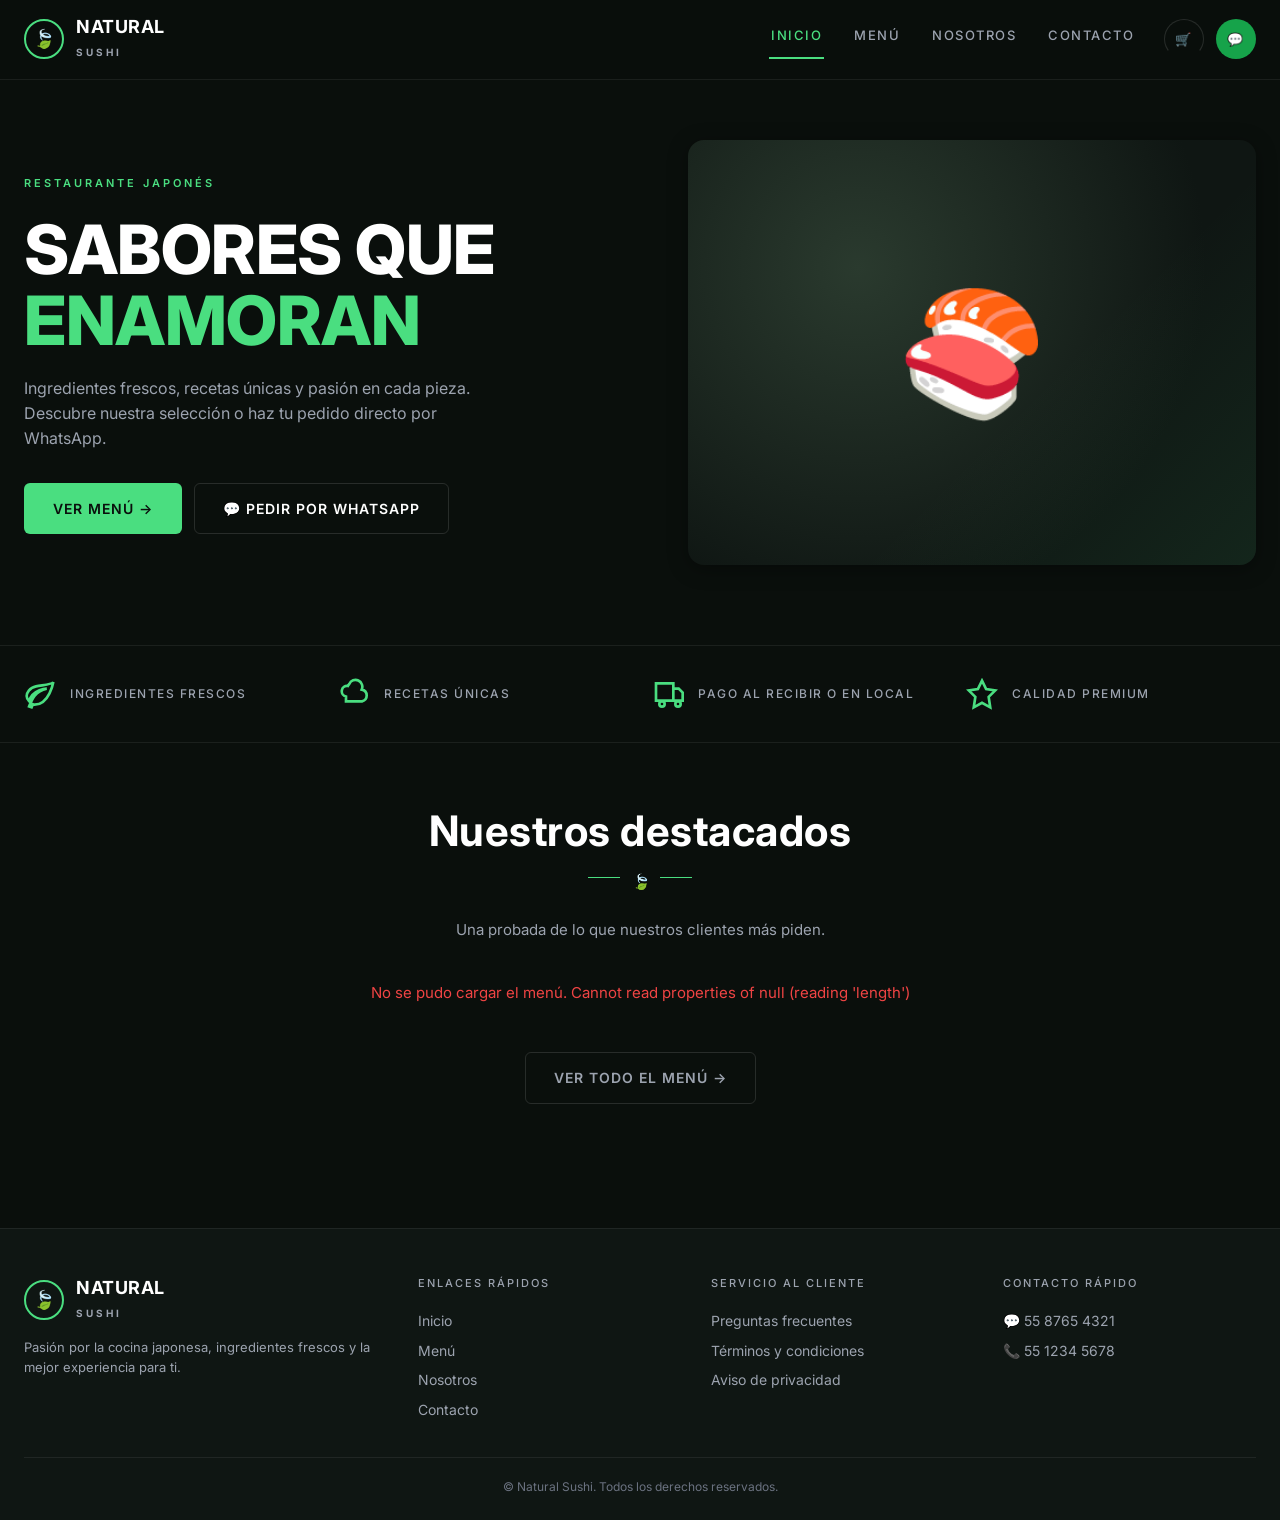
==== public/index.html @ 70af9590 "Proyecto Natural Sushi POS" ====
<!DOCTYPE html>
<html lang="es">
<head>
  <meta charset="UTF-8">
  <meta name="viewport" content="width=device-width, initial-scale=1.0">
  <title>Natural Sushi — Sabores que enamoran</title>
  <meta name="description" content="Comida japonesa con ingredientes frescos, recetas únicas y pasión en cada pieza. Pedidos por WhatsApp.">

  <link href="https://cdn.jsdelivr.net/npm/bootstrap@5.3.2/dist/css/bootstrap.min.css" rel="stylesheet">
  <link href="https://fonts.googleapis.com/css2?family=Inter:wght@400;500;600;700;800;900&display=swap" rel="stylesheet">
  <link rel="stylesheet" href="../assets/css/styles.css">
</head>
<body>

<div id="navbar"></div>

<!-- HERO -->
<section class="ns-hero">
  <div>
    <span class="ns-eyebrow">Restaurante japonés</span>
    <h1 class="ns-hero__title">
      Sabores que
      <span class="accent">enamoran</span>
    </h1>
    <p class="ns-hero__text">
      Ingredientes frescos, recetas únicas y pasión en cada pieza.
      Descubre nuestra selección o haz tu pedido directo por WhatsApp.
    </p>
    <div class="ns-hero__cta">
      <a href="menu.html" class="ns-btn ns-btn--primary ns-btn--lg">Ver menú →</a>
      <a href="#" class="ns-btn ns-btn--wa ns-btn--lg" id="heroWa">💬 Pedir por WhatsApp</a>
    </div>
  </div>

  <div class="ns-hero__image">🍣</div>
</section>

<!-- FEATURES BAR -->
<section class="ns-features">
  <div class="ns-feature">
    <svg class="ns-feature__icon" viewBox="0 0 24 24" fill="none" stroke="currentColor" stroke-width="2"><path d="M17 8C8 10 5.9 16.17 3.82 21.34l1.89.66l.95-2.3c.48.17.98.3 1.34.3C19 20 22 3 22 3c-1 2-8 2.25-13 3.25S2 11.5 2 13.5s1.75 3.75 1.75 3.75C7 8 17 8 17 8z"/></svg>
    Ingredientes frescos
  </div>
  <div class="ns-feature">
    <svg class="ns-feature__icon" viewBox="0 0 24 24" fill="none" stroke="currentColor" stroke-width="2"><path d="M6 13.87A4 4 0 0 1 7.41 6a5.11 5.11 0 0 1 1.05-1.54A5 5 0 0 1 17.79 8.68 4.5 4.5 0 0 1 18 17.5H6z"/></svg>
    Recetas únicas
  </div>
  <div class="ns-feature">
    <svg class="ns-feature__icon" viewBox="0 0 24 24" fill="none" stroke="currentColor" stroke-width="2"><path d="M3 4h13v13H3zM16 8h4l3 3v6h-7"/><circle cx="7.5" cy="19.5" r="2"/><circle cx="19.5" cy="19.5" r="2"/></svg>
    Pago al recibir o en local
  </div>
  <div class="ns-feature">
    <svg class="ns-feature__icon" viewBox="0 0 24 24" fill="none" stroke="currentColor" stroke-width="2"><path d="M12 2l3.09 6.26L22 9.27l-5 4.87L18.18 22 12 18.56 5.82 22 7 14.14 2 9.27l6.91-1.01L12 2z"/></svg>
    Calidad premium
  </div>
</section>

<!-- DESTACADOS -->
<section class="ns-section ns-container">
  <div style="text-align:center;">
    <h2 class="ns-title">Nuestros destacados</h2>
    <div class="ns-title__accent"><span class="leaf">🍃</span></div>
  </div>
  <p class="ns-subtitle">
    Una probada de lo que nuestros clientes más piden.
  </p>

  <div class="ns-products" id="featuredProducts">
    <div class="ns-loader"></div>
  </div>

  <div style="text-align:center; margin-top:32px;">
    <a href="menu.html" class="ns-btn ns-btn--ghost ns-btn--lg">Ver todo el menú →</a>
  </div>
</section>

<div id="footer"></div>

<script src="../assets/js/main.js"></script>
<script src="../assets/js/home.js"></script>
</body>
</html>
---- assets/css/styles.css ----
/* ============================================================
   Natural Sushi - Estilos globales
   Paleta: dark theme + verde vibrante (basada en el mockup)
   ============================================================ */

:root {
  /* Colores */
  --bg:          #0A0F0C;
  --bg-2:        #0F1613;
  --surface:     #131A15;
  --surface-2:   #1A231D;
  --border:      rgba(255, 255, 255, 0.07);
  --border-2:    rgba(255, 255, 255, 0.12);

  --green:       #4ADE80;
  --green-2:     #22C55E;
  --green-3:     #16A34A;
  --green-tint:  #86EFAC;
  --green-soft:  rgba(74, 222, 128, 0.12);

  --text:        #FFFFFF;
  --text-muted:  #9CA3AF;
  --text-dim:    #6B7280;

  --danger:      #EF4444;
  --warning:     #F59E0B;

  /* Tipografía */
  --font-body:   'Inter', -apple-system, BlinkMacSystemFont, 'Segoe UI', sans-serif;
  --font-display:'Inter', sans-serif;

  /* Radios */
  --r-sm: 6px;
  --r-md: 10px;
  --r-lg: 16px;
  --r-pill: 999px;

  /* Sombras */
  --shadow-md: 0 4px 20px rgba(0, 0, 0, 0.35);
  --shadow-glow: 0 0 24px rgba(74, 222, 128, 0.25);
}

/* Reset ligero */
*, *::before, *::after { box-sizing: border-box; }
html, body { margin: 0; padding: 0; }
img { max-width: 100%; display: block; }
a { color: inherit; text-decoration: none; }
button { font-family: inherit; cursor: pointer; }

body {
  background: var(--bg);
  color: var(--text);
  font-family: var(--font-body);
  font-size: 15px;
  line-height: 1.55;
  min-height: 100vh;
  -webkit-font-smoothing: antialiased;
  -moz-osx-font-smoothing: grayscale;
}

/* ================================================================
   NAVBAR
   ================================================================ */
.ns-navbar {
  position: sticky;
  top: 0;
  z-index: 100;
  background: rgba(10, 15, 12, 0.85);
  backdrop-filter: blur(12px);
  border-bottom: 1px solid var(--border);
}
.ns-navbar__inner {
  display: flex;
  align-items: center;
  gap: 32px;
  padding: 16px 24px;
  max-width: 1400px;
  margin: 0 auto;
}
.ns-brand {
  display: flex;
  align-items: center;
  gap: 12px;
  font-weight: 700;
  letter-spacing: 0.5px;
}
.ns-brand__mark {
  width: 40px; height: 40px;
  border-radius: 50%;
  border: 2px solid var(--green);
  display: grid;
  place-items: center;
  color: var(--green);
  font-size: 18px;
}
.ns-brand__name { font-size: 18px; line-height: 1; }
.ns-brand__tag  { font-size: 10px; letter-spacing: 3px; color: var(--text-muted); }
.ns-nav {
  display: flex;
  gap: 28px;
  margin-left: auto;
  font-size: 13px;
  letter-spacing: 1.5px;
  font-weight: 500;
}
.ns-nav a {
  color: var(--text-muted);
  padding: 6px 2px;
  border-bottom: 2px solid transparent;
  transition: color .15s, border-color .15s;
}
.ns-nav a:hover { color: var(--text); }
.ns-nav a.active {
  color: var(--green);
  border-bottom-color: var(--green);
}
.ns-nav-actions {
  display: flex;
  align-items: center;
  gap: 12px;
}
.ns-cart-btn, .ns-wa-btn {
  display: grid;
  place-items: center;
  width: 40px; height: 40px;
  border-radius: 50%;
  border: 1px solid var(--border-2);
  background: transparent;
  color: var(--text);
  position: relative;
  transition: background .15s, border-color .15s;
}
.ns-cart-btn:hover { border-color: var(--green); color: var(--green); }
.ns-wa-btn {
  background: var(--green-3);
  border-color: var(--green-3);
  color: white;
}
.ns-wa-btn:hover { background: var(--green-2); border-color: var(--green-2); }
.ns-cart-count {
  position: absolute;
  top: -4px; right: -4px;
  background: var(--warning);
  color: #000;
  font-size: 10px;
  font-weight: 700;
  min-width: 18px; height: 18px;
  padding: 0 5px;
  border-radius: 999px;
  display: grid;
  place-items: center;
  border: 2px solid var(--bg);
}
.ns-cart-count[hidden] { display: none; }

/* Mobile menu button */
.ns-nav-toggle {
  display: none;
  background: transparent;
  border: none;
  color: var(--text);
  font-size: 22px;
  padding: 6px;
}

/* ================================================================
   LAYOUT
   ================================================================ */
.ns-container {
  max-width: 1400px;
  margin: 0 auto;
  padding: 0 24px;
}
.ns-section {
  padding: 64px 0;
}
.ns-section--sm { padding: 40px 0; }

.ns-title {
  font-size: clamp(28px, 4vw, 42px);
  font-weight: 700;
  letter-spacing: 0.5px;
  margin: 0 0 8px;
  line-height: 1.15;
}
.ns-title__accent {
  display: flex;
  justify-content: center;
  align-items: center;
  gap: 12px;
  margin: 14px 0 32px;
}
.ns-title__accent::before, .ns-title__accent::after {
  content: '';
  width: 32px; height: 1px;
  background: var(--green);
}
.ns-title__accent svg, .ns-title__accent .leaf {
  color: var(--green);
  width: 16px; height: 16px;
}
.ns-subtitle {
  color: var(--text-muted);
  font-size: 15px;
  max-width: 620px;
  margin: 0 auto 40px;
  text-align: center;
}
.ns-eyebrow {
  color: var(--green);
  font-size: 11px;
  letter-spacing: 3px;
  text-transform: uppercase;
  font-weight: 600;
}

/* ================================================================
   HERO
   ================================================================ */
.ns-hero {
  display: grid;
  grid-template-columns: 1.1fr 1fr;
  gap: 40px;
  align-items: center;
  padding: 60px 24px 80px;
  max-width: 1400px;
  margin: 0 auto;
}
.ns-hero__title {
  font-size: clamp(40px, 6vw, 68px);
  font-weight: 800;
  line-height: 1.05;
  letter-spacing: -0.5px;
  margin: 20px 0 20px;
  text-transform: uppercase;
}
.ns-hero__title .accent {
  display: block;
  color: var(--green);
}
.ns-hero__text {
  color: var(--text-muted);
  font-size: 16px;
  max-width: 480px;
  margin-bottom: 32px;
}
.ns-hero__cta { display: flex; gap: 12px; flex-wrap: wrap; }
.ns-hero__image {
  position: relative;
  border-radius: var(--r-lg);
  overflow: hidden;
  aspect-ratio: 4/3;
  background:
    radial-gradient(circle at 30% 30%, #2A3A2E 0%, #0F1613 70%),
    var(--surface);
  display: grid;
  place-items: center;
  font-size: 120px;
  box-shadow: var(--shadow-md);
}
.ns-hero__image::after {
  content: '';
  position: absolute; inset: 0;
  background: linear-gradient(135deg, transparent 60%, rgba(74,222,128,0.08) 100%);
  pointer-events: none;
}

/* Feature bar */
.ns-features {
  display: grid;
  grid-template-columns: repeat(4, 1fr);
  gap: 24px;
  padding: 32px 24px;
  max-width: 1400px;
  margin: 0 auto;
  border-top: 1px solid var(--border);
  border-bottom: 1px solid var(--border);
}
.ns-feature {
  display: flex;
  align-items: center;
  gap: 14px;
  color: var(--text-muted);
  font-size: 12px;
  letter-spacing: 1.5px;
  text-transform: uppercase;
  font-weight: 500;
}
.ns-feature__icon {
  color: var(--green);
  width: 32px; height: 32px;
  flex-shrink: 0;
}

/* ================================================================
   BUTTONS
   ================================================================ */
.ns-btn {
  display: inline-flex;
  align-items: center;
  gap: 8px;
  padding: 12px 22px;
  border-radius: var(--r-sm);
  border: 1px solid transparent;
  font-weight: 600;
  font-size: 13px;
  letter-spacing: 1px;
  text-transform: uppercase;
  transition: transform .1s, background .15s, border-color .15s, color .15s;
  background: transparent;
  color: var(--text);
}
.ns-btn:active { transform: translateY(1px); }
.ns-btn--primary {
  background: var(--green);
  color: #0A0F0C;
}
.ns-btn--primary:hover { background: var(--green-tint); }
.ns-btn--wa {
  background: transparent;
  border-color: var(--border-2);
  color: var(--text);
}
.ns-btn--wa:hover { border-color: var(--green); color: var(--green); }
.ns-btn--ghost {
  border-color: var(--border-2);
  color: var(--text-muted);
}
.ns-btn--ghost:hover { color: var(--text); border-color: var(--text-muted); }
.ns-btn--danger { background: var(--danger); color: white; }
.ns-btn--full { width: 100%; justify-content: center; }
.ns-btn--lg { padding: 14px 28px; font-size: 14px; }

/* ================================================================
   MENU (categorías + productos)
   ================================================================ */
.ns-cat-tabs {
  display: flex;
  flex-wrap: wrap;
  gap: 8px;
  justify-content: center;
  margin-bottom: 40px;
}
.ns-cat-tab {
  padding: 10px 22px;
  border-radius: var(--r-pill);
  border: 1px solid var(--border-2);
  background: transparent;
  color: var(--text-muted);
  font-size: 12px;
  letter-spacing: 1.5px;
  text-transform: uppercase;
  font-weight: 600;
  transition: all .15s;
}
.ns-cat-tab:hover { color: var(--text); }
.ns-cat-tab.active {
  background: var(--green);
  border-color: var(--green);
  color: #0A0F0C;
}

.ns-products {
  display: grid;
  grid-template-columns: repeat(auto-fill, minmax(230px, 1fr));
  gap: 20px;
}
.ns-product {
  background: var(--surface);
  border: 1px solid var(--border);
  border-radius: var(--r-lg);
  overflow: hidden;
  display: flex;
  flex-direction: column;
  transition: border-color .15s, transform .15s;
}
.ns-product:hover {
  border-color: var(--green-soft);
  transform: translateY(-2px);
}
.ns-product__media {
  aspect-ratio: 1/1;
  background:
    radial-gradient(circle at 30% 30%, #22312A 0%, #0F1613 80%);
  display: grid;
  place-items: center;
  font-size: 72px;
  position: relative;
}
.ns-product__media img { width: 100%; height: 100%; object-fit: cover; }
.ns-product__badge {
  position: absolute;
  top: 12px; left: 12px;
  background: var(--green);
  color: #0A0F0C;
  font-size: 10px;
  letter-spacing: 1.5px;
  font-weight: 700;
  padding: 4px 10px;
  border-radius: var(--r-pill);
  text-transform: uppercase;
}
.ns-product__body {
  padding: 16px 18px 18px;
  display: flex;
  flex-direction: column;
  gap: 6px;
  flex: 1;
}
.ns-product__name { font-weight: 700; font-size: 15px; }
.ns-product__desc {
  color: var(--text-muted);
  font-size: 12px;
  line-height: 1.4;
  flex: 1;
}
.ns-product__price {
  color: var(--green);
  font-weight: 700;
  font-size: 18px;
  margin-top: 4px;
}
.ns-product__add {
  margin-top: 12px;
  width: 100%;
  padding: 10px;
  background: var(--green);
  color: #0A0F0C;
  border: none;
  border-radius: var(--r-sm);
  font-weight: 700;
  font-size: 12px;
  letter-spacing: 1.5px;
  text-transform: uppercase;
  display: flex;
  align-items: center;
  justify-content: center;
  gap: 8px;
  transition: background .15s;
}
.ns-product__add:hover { background: var(--green-tint); }

/* Search */
.ns-search {
  display: flex;
  align-items: center;
  gap: 10px;
  background: var(--surface);
  border: 1px solid var(--border-2);
  border-radius: var(--r-pill);
  padding: 10px 18px;
  max-width: 360px;
  margin: 0 auto 24px;
}
.ns-search input {
  flex: 1;
  background: transparent;
  border: none;
  color: var(--text);
  outline: none;
  font-size: 14px;
}
.ns-search input::placeholder { color: var(--text-dim); }

/* ================================================================
   CARRITO
   ================================================================ */
.ns-cart {
  display: grid;
  grid-template-columns: 1fr 340px;
  gap: 24px;
  align-items: start;
}
.ns-cart-list {
  background: var(--surface);
  border: 1px solid var(--border);
  border-radius: var(--r-lg);
  overflow: hidden;
}
.ns-cart-row {
  display: grid;
  grid-template-columns: 60px 1fr 130px 90px 30px;
  gap: 16px;
  padding: 16px 20px;
  align-items: center;
  border-bottom: 1px solid var(--border);
}
.ns-cart-head {
  padding: 14px 20px;
  color: var(--text-muted);
  font-size: 11px;
  letter-spacing: 1.5px;
  text-transform: uppercase;
  border-bottom: 1px solid var(--border);
}
.ns-cart-row:last-child { border-bottom: none; }
.ns-cart-thumb {
  width: 60px; height: 60px;
  border-radius: var(--r-md);
  background: radial-gradient(circle at 30% 30%, #22312A 0%, #0F1613 80%);
  display: grid; place-items: center; font-size: 30px;
}
.ns-cart-name { font-weight: 600; }
.ns-qty {
  display: inline-flex;
  align-items: center;
  border: 1px solid var(--border-2);
  border-radius: var(--r-pill);
  overflow: hidden;
}
.ns-qty button {
  background: transparent;
  border: none;
  color: var(--text);
  width: 32px; height: 32px;
  font-size: 16px;
}
.ns-qty button:hover { background: var(--surface-2); color: var(--green); }
.ns-qty span { min-width: 30px; text-align: center; font-weight: 600; }
.ns-cart-price { font-weight: 700; color: var(--text); }
.ns-cart-remove {
  background: transparent; border: none; color: var(--danger); font-size: 18px;
}

.ns-summary {
  background: var(--surface);
  border: 1px solid var(--border);
  border-radius: var(--r-lg);
  padding: 24px;
  position: sticky;
  top: 88px;
}
.ns-summary h3 {
  font-size: 13px;
  letter-spacing: 2px;
  text-transform: uppercase;
  margin: 0 0 20px;
  color: var(--text-muted);
}
.ns-summary__row {
  display: flex;
  justify-content: space-between;
  padding: 10px 0;
  color: var(--text-muted);
  font-size: 14px;
}
.ns-summary__row--total {
  border-top: 1px solid var(--border);
  margin-top: 8px;
  padding-top: 16px;
  color: var(--text);
  font-size: 18px;
  font-weight: 700;
}
.ns-summary__row--total .amount { color: var(--green); }

.ns-payment-note {
  margin-top: 14px;
  padding: 12px 14px;
  border: 1px solid var(--border);
  border-radius: var(--r-md);
  font-size: 12px;
  color: var(--text-muted);
  display: flex;
  align-items: center;
  gap: 8px;
}
.ns-payment-note svg { color: var(--green); flex-shrink: 0; }

.ns-cart-empty {
  padding: 60px 20px;
  text-align: center;
  color: var(--text-muted);
}
.ns-cart-empty__icon { font-size: 60px; margin-bottom: 12px; opacity: 0.6; }

/* ================================================================
   CONTACTO
   ================================================================ */
.ns-contact {
  display: grid;
  grid-template-columns: 1fr 1fr;
  gap: 32px;
}
.ns-contact-info {
  background: var(--surface);
  border: 1px solid var(--border);
  border-radius: var(--r-lg);
  padding: 32px;
}
.ns-contact-info h2 {
  font-size: 24px;
  margin: 0 0 24px;
  letter-spacing: 1px;
}
.ns-contact-item {
  display: flex;
  gap: 14px;
  padding: 14px 0;
  align-items: flex-start;
  border-bottom: 1px solid var(--border);
}
.ns-contact-item:last-child { border-bottom: none; }
.ns-contact-item__icon {
  color: var(--green);
  flex-shrink: 0;
  margin-top: 2px;
}
.ns-contact-item strong { display: block; font-size: 12px; color: var(--text-muted); letter-spacing: 1px; text-transform: uppercase; margin-bottom: 4px; }

.ns-social {
  display: flex;
  gap: 10px;
  margin-top: 20px;
}
.ns-social a {
  width: 40px; height: 40px;
  border-radius: 50%;
  border: 1px solid var(--border-2);
  display: grid; place-items: center;
  color: var(--text-muted);
  transition: all .15s;
}
.ns-social a:hover { color: var(--green); border-color: var(--green); }

.ns-map {
  background: var(--surface);
  border: 1px solid var(--border);
  border-radius: var(--r-lg);
  overflow: hidden;
  display: flex;
  flex-direction: column;
}
.ns-map iframe {
  width: 100%;
  border: none;
  min-height: 400px;
  flex: 1;
  filter: grayscale(50%) invert(90%) hue-rotate(180deg);
}
.ns-map__cta {
  padding: 16px;
  border-top: 1px solid var(--border);
}

.ns-form { display: grid; gap: 14px; margin-top: 24px; }
.ns-form label { font-size: 12px; color: var(--text-muted); text-transform: uppercase; letter-spacing: 1px; }
.ns-form input, .ns-form textarea {
  width: 100%;
  padding: 12px 14px;
  background: var(--bg-2);
  border: 1px solid var(--border-2);
  color: var(--text);
  border-radius: var(--r-md);
  font-family: inherit;
  font-size: 14px;
  transition: border-color .15s;
}
.ns-form input:focus, .ns-form textarea:focus {
  outline: none;
  border-color: var(--green);
}
.ns-form textarea { resize: vertical; min-height: 100px; }

/* ================================================================
   NOSOTROS
   ================================================================ */
.ns-about {
  display: grid;
  grid-template-columns: 1fr 1fr;
  gap: 40px;
  align-items: center;
}
.ns-about__image {
  aspect-ratio: 4/5;
  border-radius: var(--r-lg);
  background:
    radial-gradient(circle at 40% 30%, #2A3A2E 0%, #0F1613 80%);
  display: grid; place-items: center;
  font-size: 160px;
}
.ns-about__body h2 {
  font-size: 32px;
  margin: 8px 0 20px;
}
.ns-about__body p { color: var(--text-muted); margin: 0 0 14px; }

.ns-stats {
  display: grid;
  grid-template-columns: repeat(4, 1fr);
  gap: 20px;
  margin-top: 48px;
  padding-top: 32px;
  border-top: 1px solid var(--border);
}
.ns-stat { text-align: center; }
.ns-stat__num { color: var(--green); font-size: 28px; font-weight: 800; }
.ns-stat__label { color: var(--text-muted); font-size: 12px; text-transform: uppercase; letter-spacing: 1.5px; margin-top: 4px; }

/* ================================================================
   ADMIN
   ================================================================ */
.ns-login {
  min-height: calc(100vh - 100px);
  display: grid;
  place-items: center;
  padding: 40px 20px;
}
.ns-login__card {
  width: 100%;
  max-width: 400px;
  background: var(--surface);
  border: 1px solid var(--border);
  border-radius: var(--r-lg);
  padding: 40px 32px;
}
.ns-login__card h2 {
  text-align: center;
  margin: 8px 0 24px;
  font-size: 22px;
  letter-spacing: 1px;
}
.ns-login__card .brand-mark {
  width: 56px; height: 56px;
  margin: 0 auto 16px;
  border-radius: 50%;
  border: 2px solid var(--green);
  display: grid; place-items: center;
  color: var(--green);
  font-size: 24px;
}

.ns-admin { display: grid; grid-template-columns: 240px 1fr; min-height: 100vh; }
.ns-sidebar {
  background: var(--bg-2);
  border-right: 1px solid var(--border);
  padding: 24px 16px;
}
.ns-sidebar__brand {
  display: flex; align-items: center; gap: 10px;
  padding: 0 8px 20px;
  border-bottom: 1px solid var(--border);
  margin-bottom: 16px;
}
.ns-sidebar__link {
  display: flex;
  align-items: center;
  gap: 12px;
  padding: 10px 12px;
  border-radius: var(--r-md);
  color: var(--text-muted);
  font-size: 14px;
  margin-bottom: 4px;
  transition: all .15s;
  cursor: pointer;
  background: none;
  border: none;
  width: 100%;
  text-align: left;
  font-family: inherit;
}
.ns-sidebar__link:hover { background: var(--surface); color: var(--text); }
.ns-sidebar__link.active { background: var(--green-soft); color: var(--green); }

.ns-panel { padding: 32px; }
.ns-panel__header {
  display: flex; justify-content: space-between; align-items: center;
  margin-bottom: 24px;
  flex-wrap: wrap;
  gap: 12px;
}
.ns-panel__header h1 { margin: 0; font-size: 24px; }

.ns-table {
  width: 100%;
  background: var(--surface);
  border: 1px solid var(--border);
  border-radius: var(--r-lg);
  border-collapse: separate;
  border-spacing: 0;
  overflow: hidden;
}
.ns-table th, .ns-table td {
  padding: 14px 18px;
  text-align: left;
  border-bottom: 1px solid var(--border);
  font-size: 14px;
}
.ns-table th {
  background: var(--bg-2);
  color: var(--text-muted);
  font-size: 11px;
  letter-spacing: 1.5px;
  text-transform: uppercase;
  font-weight: 600;
}
.ns-table tr:last-child td { border-bottom: none; }
.ns-table td .thumb {
  width: 40px; height: 40px;
  border-radius: var(--r-sm);
  background: radial-gradient(circle at 30% 30%, #22312A 0%, #0F1613 80%);
  display: inline-grid; place-items: center; font-size: 20px;
  vertical-align: middle;
}

.ns-badge {
  display: inline-block;
  padding: 3px 10px;
  border-radius: var(--r-pill);
  font-size: 11px;
  letter-spacing: 0.5px;
  font-weight: 600;
}
.ns-badge--on  { background: var(--green-soft); color: var(--green); }
.ns-badge--off { background: rgba(239,68,68,0.12); color: var(--danger); }

.ns-icon-btn {
  background: transparent;
  border: 1px solid var(--border-2);
  color: var(--text-muted);
  padding: 6px 10px;
  border-radius: var(--r-sm);
  margin-right: 4px;
  cursor: pointer;
  font-size: 12px;
}
.ns-icon-btn:hover { color: var(--text); border-color: var(--text-muted); }
.ns-icon-btn--danger:hover { color: var(--danger); border-color: var(--danger); }

/* Modal */
.ns-modal-backdrop {
  position: fixed;
  inset: 0;
  background: rgba(0,0,0,0.7);
  display: grid;
  place-items: center;
  padding: 20px;
  z-index: 200;
}
.ns-modal-backdrop[hidden] { display: none; }
.ns-modal {
  background: var(--surface);
  border: 1px solid var(--border-2);
  border-radius: var(--r-lg);
  width: 100%;
  max-width: 500px;
  padding: 28px;
}
.ns-modal h3 { margin: 0 0 20px; font-size: 18px; }

/* Alerts */
.ns-alert {
  padding: 12px 16px;
  border-radius: var(--r-md);
  margin-bottom: 16px;
  font-size: 14px;
}
.ns-alert--ok    { background: var(--green-soft); color: var(--green); }
.ns-alert--error { background: rgba(239,68,68,0.12); color: var(--danger); }

/* ================================================================
   FOOTER
   ================================================================ */
.ns-footer {
  background: var(--bg-2);
  border-top: 1px solid var(--border);
  margin-top: 60px;
  padding: 48px 24px 24px;
}
.ns-footer__grid {
  max-width: 1400px;
  margin: 0 auto;
  display: grid;
  grid-template-columns: 1.4fr 1fr 1fr 1fr;
  gap: 40px;
}
.ns-footer h4 {
  color: var(--text-muted);
  font-size: 11px;
  letter-spacing: 2px;
  text-transform: uppercase;
  margin: 0 0 16px;
}
.ns-footer a { color: var(--text-muted); display: block; padding: 4px 0; font-size: 14px; }
.ns-footer a:hover { color: var(--green); }
.ns-footer__bottom {
  max-width: 1400px;
  margin: 32px auto 0;
  padding-top: 20px;
  border-top: 1px solid var(--border);
  color: var(--text-dim);
  font-size: 12px;
  text-align: center;
}
.ns-footer__brand p { color: var(--text-muted); font-size: 13px; }

/* ================================================================
   UTILIDADES
   ================================================================ */
.ns-loader {
  display: grid; place-items: center;
  padding: 60px 20px;
  color: var(--text-muted);
}
.ns-loader::after {
  content: '';
  width: 32px; height: 32px;
  border: 3px solid var(--border-2);
  border-top-color: var(--green);
  border-radius: 50%;
  animation: spin 0.8s linear infinite;
}
@keyframes spin { to { transform: rotate(360deg); } }

.ns-hidden { display: none !important; }

/* ================================================================
   RESPONSIVE
   ================================================================ */
@media (max-width: 900px) {
  .ns-hero { grid-template-columns: 1fr; padding: 40px 20px; }
  .ns-features { grid-template-columns: repeat(2, 1fr); gap: 20px; }
  .ns-cart { grid-template-columns: 1fr; }
  .ns-summary { position: static; }
  .ns-contact, .ns-about { grid-template-columns: 1fr; }
  .ns-stats { grid-template-columns: repeat(2, 1fr); }
  .ns-footer__grid { grid-template-columns: 1fr 1fr; }
  .ns-admin { grid-template-columns: 1fr; }
  .ns-sidebar {
    display: flex;
    overflow-x: auto;
    padding: 12px;
    gap: 8px;
    border-right: none;
    border-bottom: 1px solid var(--border);
  }
  .ns-sidebar__brand { display: none; }
  .ns-sidebar__link { margin: 0; white-space: nowrap; }

  .ns-nav-toggle { display: block; margin-left: auto; }
  .ns-nav {
    display: none;
    position: absolute;
    top: 72px; left: 0; right: 0;
    background: var(--bg-2);
    flex-direction: column;
    padding: 20px 24px;
    border-bottom: 1px solid var(--border);
    gap: 16px;
  }
  .ns-nav.open { display: flex; }
  .ns-nav-actions { margin-left: 0; }

  .ns-cart-row {
    grid-template-columns: 50px 1fr auto;
    gap: 12px;
  }
  .ns-cart-row .ns-qty { grid-column: 2; }
  .ns-cart-row .ns-cart-price { grid-column: 3; }
  .ns-cart-row .ns-cart-remove { grid-column: 3; }
  .ns-cart-head { display: none; }
}

@media (max-width: 560px) {
  .ns-hero__title { font-size: 40px; }
  .ns-features { grid-template-columns: 1fr 1fr; }
  .ns-stats { grid-template-columns: 1fr 1fr; }
  .ns-footer__grid { grid-template-columns: 1fr; }
  .ns-panel { padding: 16px; }
  .ns-container { padding: 0 16px; }
}
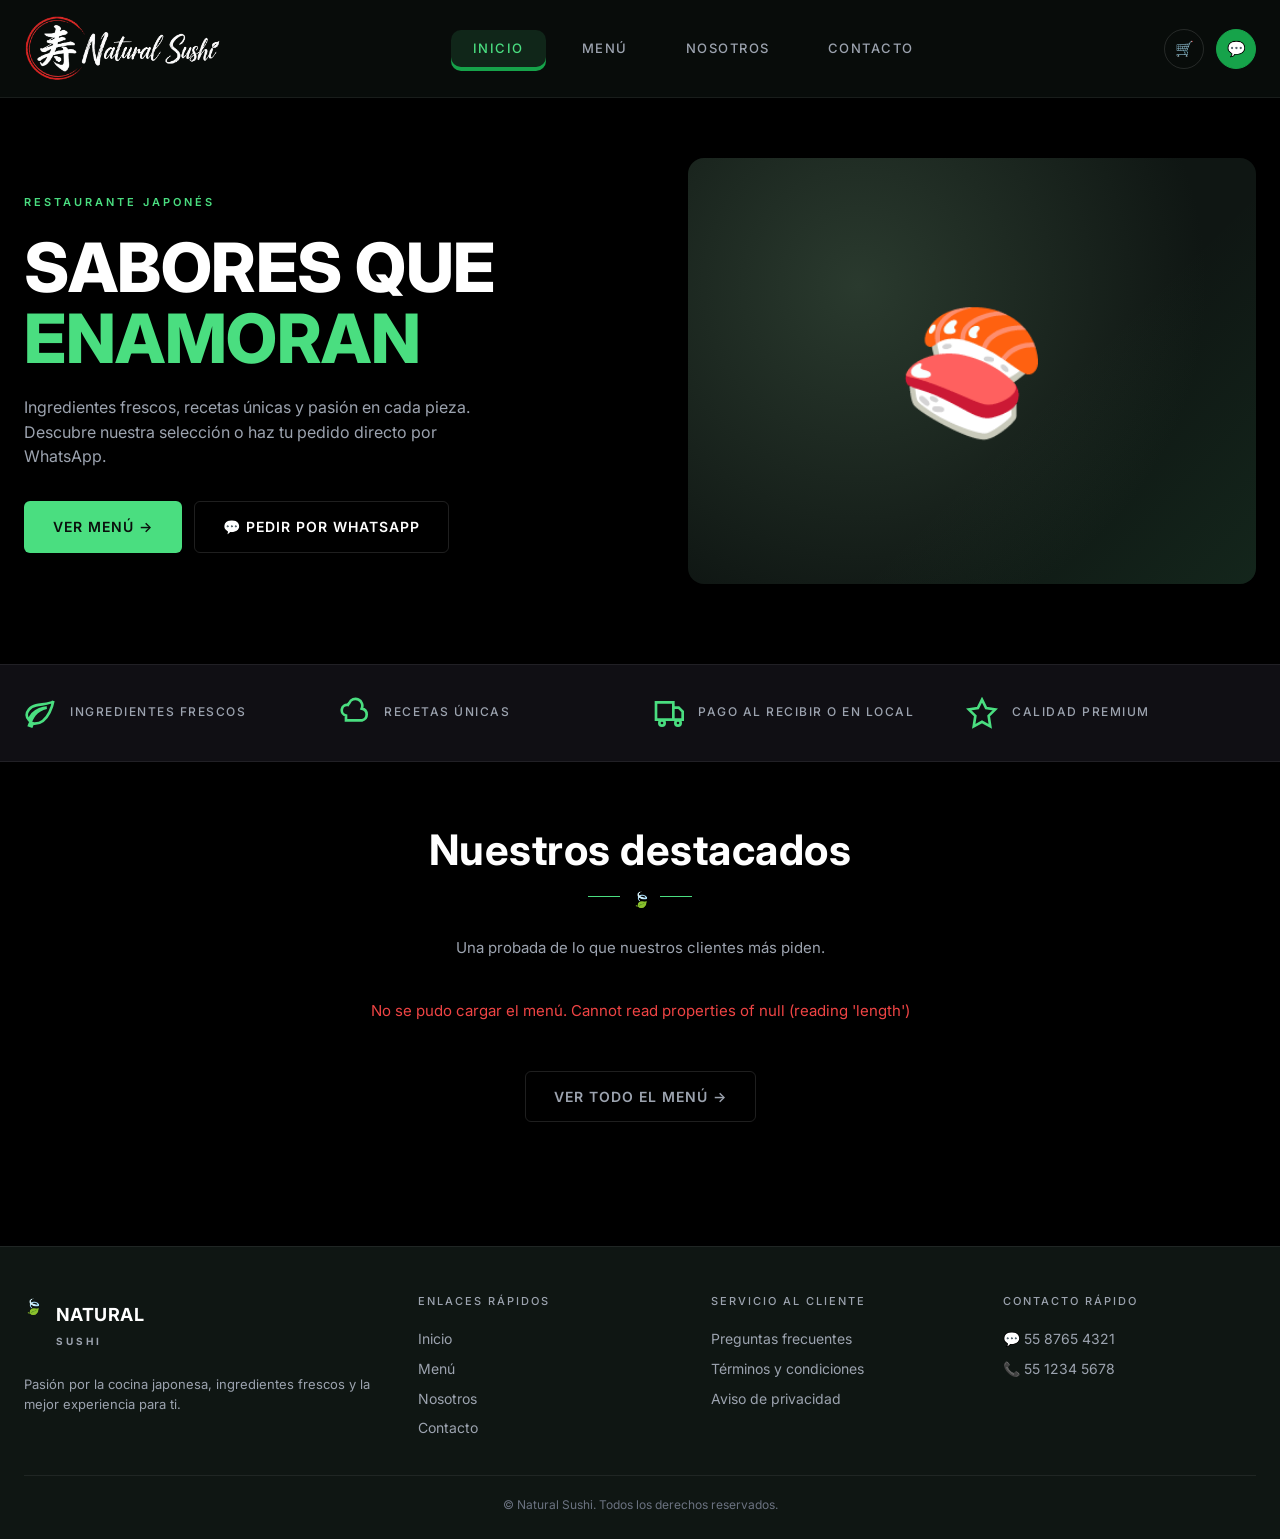
==== commit 4aa96134: "ajuste de navbar y estilos y index" ====
--- a/public/index.html
+++ b/public/index.html
@@ -3,8 +3,9 @@
 <head>
   <meta charset="UTF-8">
   <meta name="viewport" content="width=device-width, initial-scale=1.0">
-  <title>Natural Sushi — Sabores que enamoran</title>
+  <title>Natural Sushi</title>
   <meta name="description" content="Comida japonesa con ingredientes frescos, recetas únicas y pasión en cada pieza. Pedidos por WhatsApp.">
+  <link rel="icon" href="../assets/img/favicon.webp" type="image/webp">
 
   <link href="https://cdn.jsdelivr.net/npm/bootstrap@5.3.2/dist/css/bootstrap.min.css" rel="stylesheet">
   <link href="https://fonts.googleapis.com/css2?family=Inter:wght@400;500;600;700;800;900&display=swap" rel="stylesheet">
--- a/assets/css/styles.css
+++ b/assets/css/styles.css
@@ -5,10 +5,11 @@
 
 :root {
   /* Colores */
-  --bg:          #0A0F0C;
+  --bg:          #000000;
   --bg-2:        #0F1613;
   --surface:     #131A15;
   --surface-2:   #1A231D;
+  --gray-black:   #100f14;
   --border:      rgba(255, 255, 255, 0.07);
   --border-2:    rgba(255, 255, 255, 0.12);
 
@@ -85,38 +86,61 @@
   letter-spacing: 0.5px;
 }
 .ns-brand__mark {
-  width: 40px; height: 40px;
-  border-radius: 50%;
-  border: 2px solid var(--green);
-  display: grid;
-  place-items: center;
-  color: var(--green);
-  font-size: 18px;
+  width: auto;
+  height: 65px;
+  display: block;
+  object-fit:contain;
+  
 }
 .ns-brand__name { font-size: 18px; line-height: 1; }
 .ns-brand__tag  { font-size: 10px; letter-spacing: 3px; color: var(--text-muted); }
 .ns-nav {
   display: flex;
-  gap: 28px;
-  margin-left: auto;
+  gap: 14px;                    
+  flex: 1;
+  justify-content: center;
   font-size: 13px;
   letter-spacing: 1.5px;
   font-weight: 500;
 }
+
 .ns-nav a {
   color: var(--text-muted);
-  padding: 6px 2px;
-  border-bottom: 2px solid transparent;
-  transition: color .15s, border-color .15s;
-}
-.ns-nav a:hover { color: var(--text); }
+  background-color: transparent;
+  border: none;
+  border-radius: 10px;
+  padding: 8px 22px;
+  text-decoration: none;
+  display: inline-block;
+  transition: 
+    box-shadow .1s ease,
+    transform .1s ease,
+    background-color .3s ease,
+    color .15s ease;
+}
+
+.ns-nav a:hover {
+  color: var(--text);
+  box-shadow: 
+    0 6px 0 var(--green-3),
+    0 8px 10px rgba(0, 0, 0, 0.47);
+}
+
+.ns-nav a:active {
+  box-shadow: 
+    0 2px 0 var(--green),
+    0 3px 6px rgba(0, 0, 0, 0.47);
+  transform: translateY(4px);
+}
+
 .ns-nav a.active {
   color: var(--green);
-  border-bottom-color: var(--green);
+  background-color: var(--green-soft);
+  box-shadow: 0 4px 0 var(--green-3);
 }
 .ns-nav-actions {
   display: flex;
-  align-items: center;
+  align-items: right;
   gap: 12px;
 }
 .ns-cart-btn, .ns-wa-btn {
@@ -268,6 +292,7 @@
 /* Feature bar */
 .ns-features {
   display: grid;
+  background-color: var(--gray-black);
   grid-template-columns: repeat(4, 1fr);
   gap: 24px;
   padding: 32px 24px;
